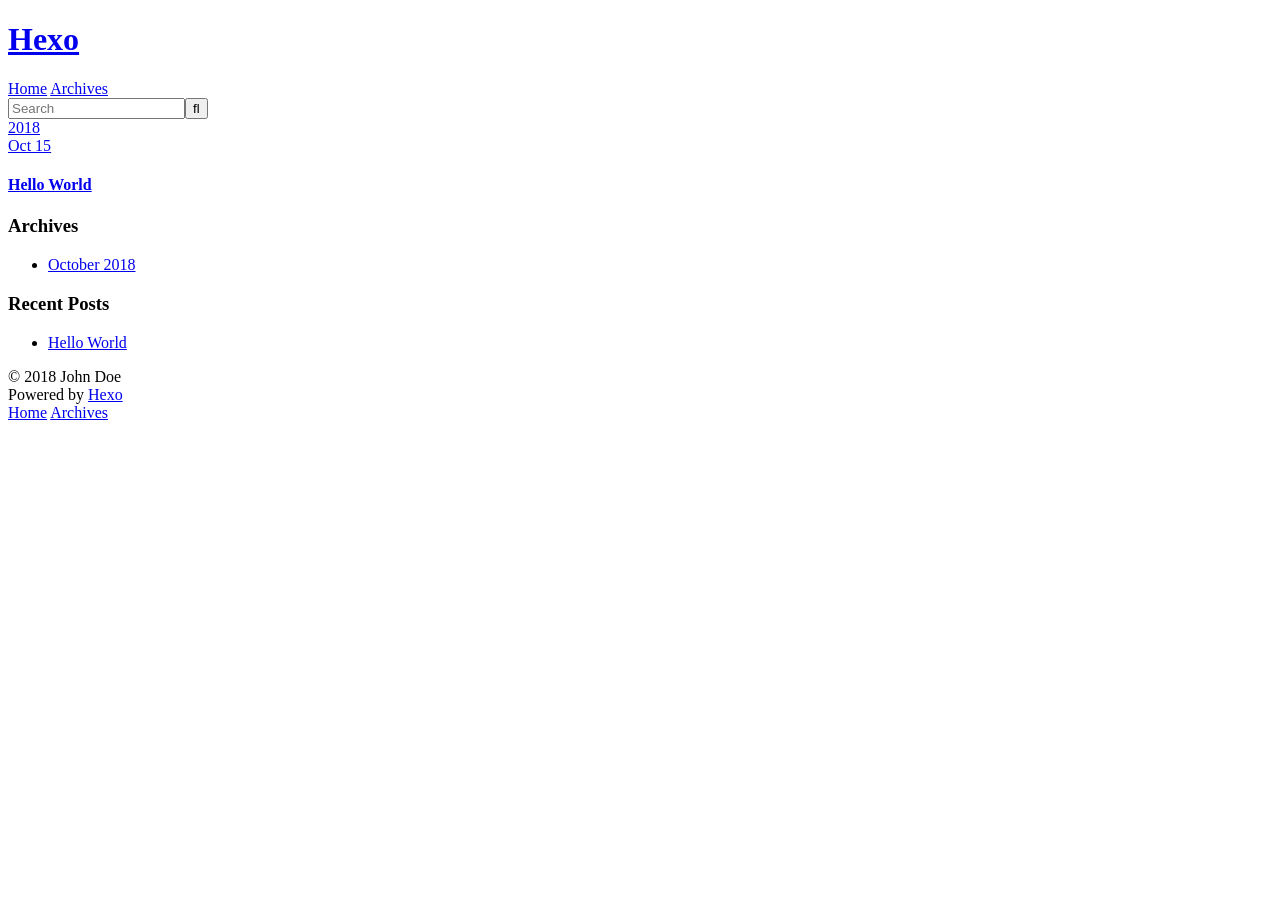
==== archives/index.html @ 9be4f940 "Blog test." ====
<!DOCTYPE html>
<html>
<head>
  <meta charset="utf-8">
  

  
  <title>Archives | Hexo</title>
  <meta name="viewport" content="width=device-width, initial-scale=1, maximum-scale=1">
  <meta property="og:type" content="website">
<meta property="og:title" content="Hexo">
<meta property="og:url" content="http://yoursite.com/archives/index.html">
<meta property="og:site_name" content="Hexo">
<meta property="og:locale" content="default">
<meta name="twitter:card" content="summary">
<meta name="twitter:title" content="Hexo">
  
    <link rel="alternate" href="/atom.xml" title="Hexo" type="application/atom+xml">
  
  
    <link rel="icon" href="/favicon.png">
  
  
    <link href="//fonts.googleapis.com/css?family=Source+Code+Pro" rel="stylesheet" type="text/css">
  
  <link rel="stylesheet" href="/css/style.css">
</head>

<body>
  <div id="container">
    <div id="wrap">
      <header id="header">
  <div id="banner"></div>
  <div id="header-outer" class="outer">
    <div id="header-title" class="inner">
      <h1 id="logo-wrap">
        <a href="/" id="logo">Hexo</a>
      </h1>
      
    </div>
    <div id="header-inner" class="inner">
      <nav id="main-nav">
        <a id="main-nav-toggle" class="nav-icon"></a>
        
          <a class="main-nav-link" href="/">Home</a>
        
          <a class="main-nav-link" href="/archives">Archives</a>
        
      </nav>
      <nav id="sub-nav">
        
          <a id="nav-rss-link" class="nav-icon" href="/atom.xml" title="RSS Feed"></a>
        
        <a id="nav-search-btn" class="nav-icon" title="Search"></a>
      </nav>
      <div id="search-form-wrap">
        <form action="//google.com/search" method="get" accept-charset="UTF-8" class="search-form"><input type="search" name="q" class="search-form-input" placeholder="Search"><button type="submit" class="search-form-submit">&#xF002;</button><input type="hidden" name="sitesearch" value="http://yoursite.com"></form>
      </div>
    </div>
  </div>
</header>
      <div class="outer">
        <section id="main">
  
  
    
    
      
      
      <section class="archives-wrap">
        <div class="archive-year-wrap">
          <a href="/archives/2018" class="archive-year">2018</a>
        </div>
        <div class="archives">
    
    <article class="archive-article archive-type-post">
  <div class="archive-article-inner">
    <header class="archive-article-header">
      <a href="/2018/10/15/hello-world/" class="archive-article-date">
  <time datetime="2018-10-16T06:05:39.758Z" itemprop="datePublished">Oct 15</time>
</a>
      
  
    <h1 itemprop="name">
      <a class="archive-article-title" href="/2018/10/15/hello-world/">Hello World</a>
    </h1>
  

    </header>
  </div>
</article>
  
  
    </div></section>
  


</section>
        
          <aside id="sidebar">
  
    

  
    

  
    
  
    
  <div class="widget-wrap">
    <h3 class="widget-title">Archives</h3>
    <div class="widget">
      <ul class="archive-list"><li class="archive-list-item"><a class="archive-list-link" href="/archives/2018/10/">October 2018</a></li></ul>
    </div>
  </div>


  
    
  <div class="widget-wrap">
    <h3 class="widget-title">Recent Posts</h3>
    <div class="widget">
      <ul>
        
          <li>
            <a href="/2018/10/15/hello-world/">Hello World</a>
          </li>
        
      </ul>
    </div>
  </div>

  
</aside>
        
      </div>
      <footer id="footer">
  
  <div class="outer">
    <div id="footer-info" class="inner">
      &copy; 2018 John Doe<br>
      Powered by <a href="http://hexo.io/" target="_blank">Hexo</a>
    </div>
  </div>
</footer>
    </div>
    <nav id="mobile-nav">
  
    <a href="/" class="mobile-nav-link">Home</a>
  
    <a href="/archives" class="mobile-nav-link">Archives</a>
  
</nav>
    

<script src="//ajax.googleapis.com/ajax/libs/jquery/2.0.3/jquery.min.js"></script>


  <link rel="stylesheet" href="/fancybox/jquery.fancybox.css">
  <script src="/fancybox/jquery.fancybox.pack.js"></script>


<script src="/js/script.js"></script>



  </div>
</body>
</html>
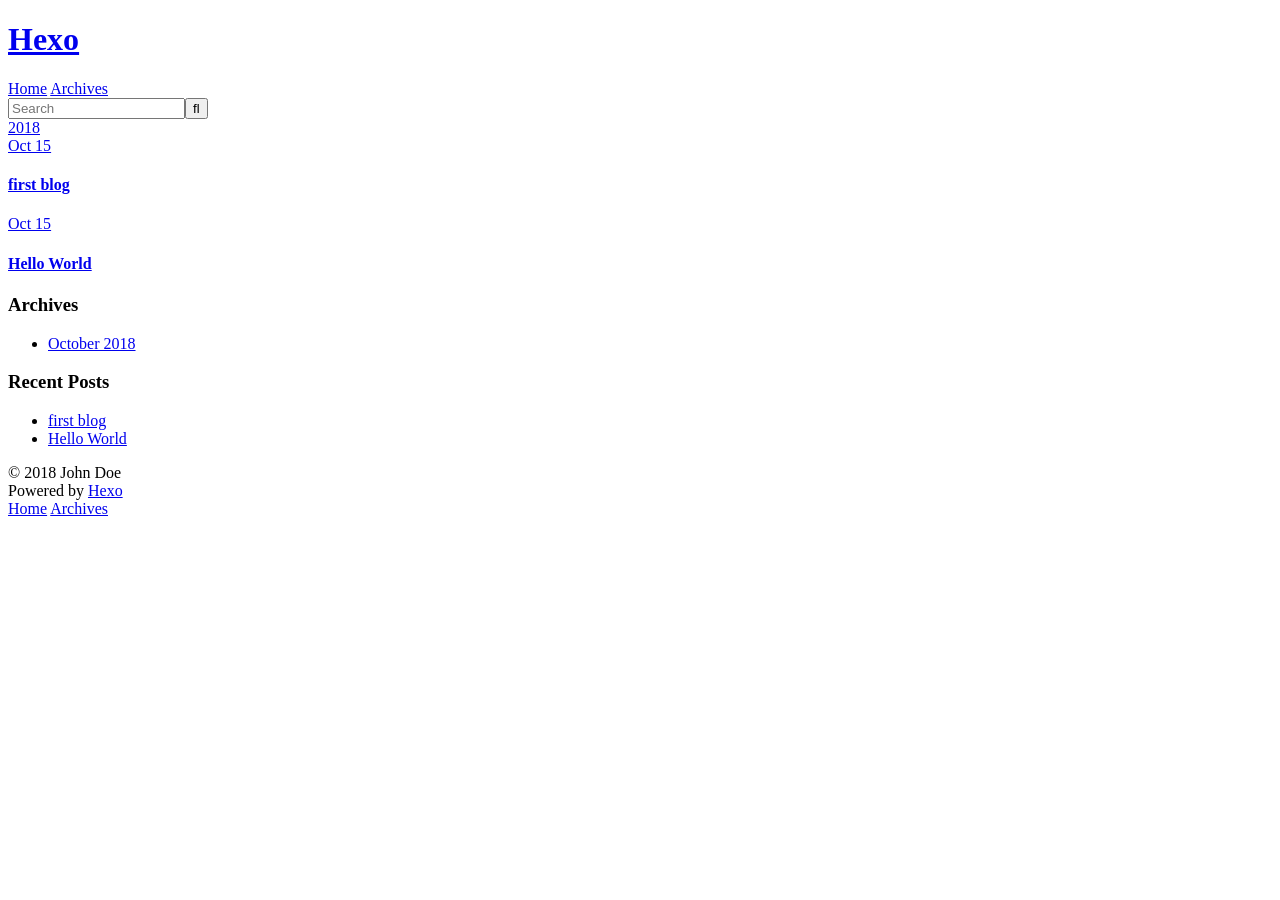
==== commit 9ec75ff3: "Blog add test." ====
--- a/archives/index.html
+++ b/archives/index.html
@@ -76,6 +76,25 @@
     <article class="archive-article archive-type-post">
   <div class="archive-article-inner">
     <header class="archive-article-header">
+      <a href="/2018/10/15/first-blog/" class="archive-article-date">
+  <time datetime="2018-10-16T06:17:37.000Z" itemprop="datePublished">Oct 15</time>
+</a>
+      
+  
+    <h1 itemprop="name">
+      <a class="archive-article-title" href="/2018/10/15/first-blog/">first blog</a>
+    </h1>
+  
+
+    </header>
+  </div>
+</article>
+  
+    
+    
+    <article class="archive-article archive-type-post">
+  <div class="archive-article-inner">
+    <header class="archive-article-header">
       <a href="/2018/10/15/hello-world/" class="archive-article-date">
   <time datetime="2018-10-16T06:05:39.758Z" itemprop="datePublished">Oct 15</time>
 </a>
@@ -124,6 +143,10 @@
       <ul>
         
           <li>
+            <a href="/2018/10/15/first-blog/">first blog</a>
+          </li>
+        
+          <li>
             <a href="/2018/10/15/hello-world/">Hello World</a>
           </li>
         
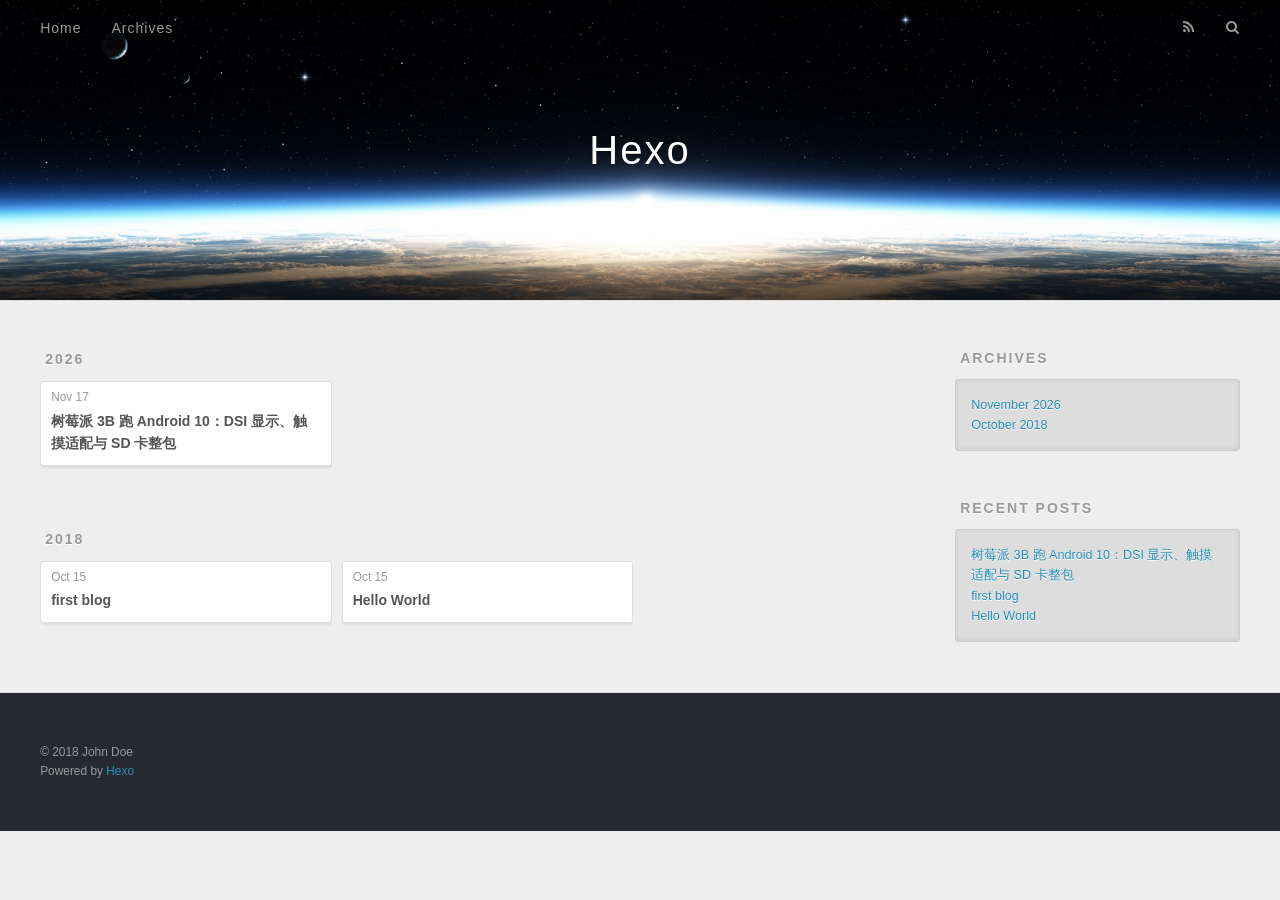
==== commit 46d2487a: "docs: publish Raspberry Pi 3B Android 10 bring-up notes Document kernel output, DSI and touch change" ====
--- a/archives/index.html
+++ b/archives/index.html
@@ -61,6 +61,13 @@
 </header>
       <div class="outer">
         <section id="main">
+      <section class="archives-wrap">
+        <div class="archive-year-wrap"><a href="/archives/2026/" class="archive-year">2026</a></div>
+        <div class="archives"><article class="archive-article archive-type-post"><div class="archive-article-inner"><header class="archive-article-header">
+          <a href="/2026/11/17/rpi3-android10-bringup/" class="archive-article-date"><time datetime="2026-11-17">Nov 17</time></a>
+          <h1><a class="archive-article-title" href="/2026/11/17/rpi3-android10-bringup/">树莓派 3B 跑 Android 10：DSI 显示、触摸适配与 SD 卡整包</a></h1>
+        </header></div></article></div>
+      </section>
   
   
     
@@ -130,7 +137,7 @@
   <div class="widget-wrap">
     <h3 class="widget-title">Archives</h3>
     <div class="widget">
-      <ul class="archive-list"><li class="archive-list-item"><a class="archive-list-link" href="/archives/2018/10/">October 2018</a></li></ul>
+      <ul class="archive-list"><li class="archive-list-item"><a class="archive-list-link" href="/archives/2026/11/">November 2026</a></li><li class="archive-list-item"><a class="archive-list-link" href="/archives/2018/10/">October 2018</a></li></ul>
     </div>
   </div>
 
@@ -140,7 +147,7 @@
   <div class="widget-wrap">
     <h3 class="widget-title">Recent Posts</h3>
     <div class="widget">
-      <ul>
+      <ul><li><a href="/2026/11/17/rpi3-android10-bringup/">树莓派 3B 跑 Android 10：DSI 显示、触摸适配与 SD 卡整包</a></li>
         
           <li>
             <a href="/2018/10/15/first-blog/">first blog</a>
@@ -190,4 +197,4 @@
 
   </div>
 </body>
-</html>+</html>
--- a/css/style.css
+++ b/css/style.css
@@ -0,0 +1,1542 @@
+body {
+  width: 100%;
+}
+body:before,
+body:after {
+  content: "";
+  display: table;
+}
+body:after {
+  clear: both;
+}
+html,
+body,
+div,
+span,
+applet,
+object,
+iframe,
+h1,
+h2,
+h3,
+h4,
+h5,
+h6,
+p,
+blockquote,
+pre,
+a,
+abbr,
+acronym,
+address,
+big,
+cite,
+code,
+del,
+dfn,
+em,
+img,
+ins,
+kbd,
+q,
+s,
+samp,
+small,
+strike,
+strong,
+sub,
+sup,
+tt,
+var,
+dl,
+dt,
+dd,
+ol,
+ul,
+li,
+fieldset,
+form,
+label,
+legend,
+table,
+caption,
+tbody,
+tfoot,
+thead,
+tr,
+th,
+td {
+  margin: 0;
+  padding: 0;
+  border: 0;
+  outline: 0;
+  font-weight: inherit;
+  font-style: inherit;
+  font-family: inherit;
+  font-size: 100%;
+  vertical-align: baseline;
+}
+body {
+  line-height: 1;
+  color: #000;
+  background: #fff;
+}
+ol,
+ul {
+  list-style: none;
+}
+table {
+  border-collapse: separate;
+  border-spacing: 0;
+  vertical-align: middle;
+}
+caption,
+th,
+td {
+  text-align: left;
+  font-weight: normal;
+  vertical-align: middle;
+}
+a img {
+  border: none;
+}
+input,
+button {
+  margin: 0;
+  padding: 0;
+}
+input::-moz-focus-inner,
+button::-moz-focus-inner {
+  border: 0;
+  padding: 0;
+}
+@font-face {
+  font-family: FontAwesome;
+  font-style: normal;
+  font-weight: normal;
+  src: url("fonts/fontawesome-webfont.eot?v=#4.0.3");
+  src: url("fonts/fontawesome-webfont.eot?#iefix&v=#4.0.3") format("embedded-opentype"), url("fonts/fontawesome-webfont.woff?v=#4.0.3") format("woff"), url("fonts/fontawesome-webfont.ttf?v=#4.0.3") format("truetype"), url("fonts/fontawesome-webfont.svg#fontawesomeregular?v=#4.0.3") format("svg");
+}
+html,
+body,
+#container {
+  height: 100%;
+}
+body {
+  background: #eee;
+  font: 14px -apple-system, BlinkMacSystemFont, "Segoe UI", "Roboto", "Oxygen", "Ubuntu", "Cantarell", "Fira Sans", "Droid Sans", "Helvetica Neue", sans-serif;
+  -webkit-text-size-adjust: 100%;
+}
+.outer {
+  max-width: 1220px;
+  margin: 0 auto;
+  padding: 0 20px;
+}
+.outer:before,
+.outer:after {
+  content: "";
+  display: table;
+}
+.outer:after {
+  clear: both;
+}
+.inner {
+  display: inline;
+  float: left;
+  width: 98.33333333333333%;
+  margin: 0 0.833333333333333%;
+}
+.left,
+.alignleft {
+  float: left;
+}
+.right,
+.alignright {
+  float: right;
+}
+.clear {
+  clear: both;
+}
+#container {
+  position: relative;
+}
+.mobile-nav-on {
+  overflow: hidden;
+}
+#wrap {
+  height: 100%;
+  width: 100%;
+  position: absolute;
+  top: 0;
+  left: 0;
+  -webkit-transition: 0.2s ease-out;
+  -moz-transition: 0.2s ease-out;
+  -ms-transition: 0.2s ease-out;
+  transition: 0.2s ease-out;
+  z-index: 1;
+  background: #eee;
+}
+.mobile-nav-on #wrap {
+  left: 280px;
+}
+@media screen and (min-width: 768px) {
+  #main {
+    display: inline;
+    float: left;
+    width: 73.33333333333333%;
+    margin: 0 0.833333333333333%;
+  }
+}
+.article-date,
+.article-category-link,
+.archive-year,
+.widget-title {
+  text-decoration: none;
+  text-transform: uppercase;
+  letter-spacing: 2px;
+  color: #999;
+  margin-bottom: 1em;
+  margin-left: 5px;
+  line-height: 1em;
+  text-shadow: 0 1px #fff;
+  font-weight: bold;
+}
+.article-inner,
+.archive-article-inner {
+  background: #fff;
+  -webkit-box-shadow: 1px 2px 3px #ddd;
+  box-shadow: 1px 2px 3px #ddd;
+  border: 1px solid #ddd;
+  border-radius: 3px;
+}
+.article-entry h1,
+.widget h1 {
+  font-size: 2em;
+}
+.article-entry h2,
+.widget h2 {
+  font-size: 1.5em;
+}
+.article-entry h3,
+.widget h3 {
+  font-size: 1.3em;
+}
+.article-entry h4,
+.widget h4 {
+  font-size: 1.2em;
+}
+.article-entry h5,
+.widget h5 {
+  font-size: 1em;
+}
+.article-entry h6,
+.widget h6 {
+  font-size: 1em;
+  color: #999;
+}
+.article-entry hr,
+.widget hr {
+  border: 1px dashed #ddd;
+}
+.article-entry strong,
+.widget strong {
+  font-weight: bold;
+}
+.article-entry em,
+.widget em,
+.article-entry cite,
+.widget cite {
+  font-style: italic;
+}
+.article-entry sup,
+.widget sup,
+.article-entry sub,
+.widget sub {
+  font-size: 0.75em;
+  line-height: 0;
+  position: relative;
+  vertical-align: baseline;
+}
+.article-entry sup,
+.widget sup {
+  top: -0.5em;
+}
+.article-entry sub,
+.widget sub {
+  bottom: -0.2em;
+}
+.article-entry small,
+.widget small {
+  font-size: 0.85em;
+}
+.article-entry acronym,
+.widget acronym,
+.article-entry abbr,
+.widget abbr {
+  border-bottom: 1px dotted;
+}
+.article-entry ul,
+.widget ul,
+.article-entry ol,
+.widget ol,
+.article-entry dl,
+.widget dl {
+  margin: 0 20px;
+  line-height: 1.6em;
+}
+.article-entry ul ul,
+.widget ul ul,
+.article-entry ol ul,
+.widget ol ul,
+.article-entry ul ol,
+.widget ul ol,
+.article-entry ol ol,
+.widget ol ol {
+  margin-top: 0;
+  margin-bottom: 0;
+}
+.article-entry ul,
+.widget ul {
+  list-style: disc;
+}
+.article-entry ol,
+.widget ol {
+  list-style: decimal;
+}
+.article-entry dt,
+.widget dt {
+  font-weight: bold;
+}
+#header {
+  height: 300px;
+  position: relative;
+  border-bottom: 1px solid #ddd;
+}
+#header:before,
+#header:after {
+  content: "";
+  position: absolute;
+  left: 0;
+  right: 0;
+  height: 40px;
+}
+#header:before {
+  top: 0;
+  background: -webkit-linear-gradient(rgba(0,0,0,0.2), transparent);
+  background: -moz-linear-gradient(rgba(0,0,0,0.2), transparent);
+  background: -ms-linear-gradient(rgba(0,0,0,0.2), transparent);
+  background: linear-gradient(rgba(0,0,0,0.2), transparent);
+}
+#header:after {
+  bottom: 0;
+  background: -webkit-linear-gradient(transparent, rgba(0,0,0,0.2));
+  background: -moz-linear-gradient(transparent, rgba(0,0,0,0.2));
+  background: -ms-linear-gradient(transparent, rgba(0,0,0,0.2));
+  background: linear-gradient(transparent, rgba(0,0,0,0.2));
+}
+#header-outer {
+  height: 100%;
+  position: relative;
+}
+#header-inner {
+  position: relative;
+  overflow: hidden;
+}
+#banner {
+  position: absolute;
+  top: 0;
+  left: 0;
+  width: 100%;
+  height: 100%;
+  background: url("images/banner.jpg") center #000;
+  -webkit-background-size: cover;
+  -moz-background-size: cover;
+  background-size: cover;
+  z-index: -1;
+}
+#header-title {
+  text-align: center;
+  height: 40px;
+  position: absolute;
+  top: 50%;
+  left: 0;
+  margin-top: -20px;
+}
+#logo,
+#subtitle {
+  text-decoration: none;
+  color: #fff;
+  font-weight: 300;
+  text-shadow: 0 1px 4px rgba(0,0,0,0.3);
+}
+#logo {
+  font-size: 40px;
+  line-height: 40px;
+  letter-spacing: 2px;
+}
+#subtitle {
+  font-size: 16px;
+  line-height: 16px;
+  letter-spacing: 1px;
+}
+#subtitle-wrap {
+  margin-top: 16px;
+}
+#main-nav {
+  float: left;
+  margin-left: -15px;
+}
+.nav-icon,
+.main-nav-link {
+  float: left;
+  color: #fff;
+  opacity: 0.6;
+  text-decoration: none;
+  text-shadow: 0 1px rgba(0,0,0,0.2);
+  -webkit-transition: opacity 0.2s;
+  -moz-transition: opacity 0.2s;
+  -ms-transition: opacity 0.2s;
+  transition: opacity 0.2s;
+  display: block;
+  padding: 20px 15px;
+}
+.nav-icon:hover,
+.main-nav-link:hover {
+  opacity: 1;
+}
+.nav-icon {
+  font-family: FontAwesome;
+  text-align: center;
+  font-size: 14px;
+  width: 14px;
+  height: 14px;
+  padding: 20px 15px;
+  position: relative;
+  cursor: pointer;
+}
+.main-nav-link {
+  font-weight: 300;
+  letter-spacing: 1px;
+}
+@media screen and (max-width: 479px) {
+  .main-nav-link {
+    display: none;
+  }
+}
+#main-nav-toggle {
+  display: none;
+}
+#main-nav-toggle:before {
+  content: "\f0c9";
+}
+@media screen and (max-width: 479px) {
+  #main-nav-toggle {
+    display: block;
+  }
+}
+#sub-nav {
+  float: right;
+  margin-right: -15px;
+}
+#nav-rss-link:before {
+  content: "\f09e";
+}
+#nav-search-btn:before {
+  content: "\f002";
+}
+#search-form-wrap {
+  position: absolute;
+  top: 15px;
+  width: 150px;
+  height: 30px;
+  right: -150px;
+  opacity: 0;
+  -webkit-transition: 0.2s ease-out;
+  -moz-transition: 0.2s ease-out;
+  -ms-transition: 0.2s ease-out;
+  transition: 0.2s ease-out;
+}
+#search-form-wrap.on {
+  opacity: 1;
+  right: 0;
+}
+@media screen and (max-width: 479px) {
+  #search-form-wrap {
+    width: 100%;
+    right: -100%;
+  }
+}
+.search-form {
+  position: absolute;
+  top: 0;
+  left: 0;
+  right: 0;
+  background: #fff;
+  padding: 5px 15px;
+  border-radius: 15px;
+  -webkit-box-shadow: 0 0 10px rgba(0,0,0,0.3);
+  box-shadow: 0 0 10px rgba(0,0,0,0.3);
+}
+.search-form-input {
+  border: none;
+  background: none;
+  color: #555;
+  width: 100%;
+  font: 13px -apple-system, BlinkMacSystemFont, "Segoe UI", "Roboto", "Oxygen", "Ubuntu", "Cantarell", "Fira Sans", "Droid Sans", "Helvetica Neue", sans-serif;
+  outline: none;
+}
+.search-form-input::-webkit-search-results-decoration,
+.search-form-input::-webkit-search-cancel-button {
+  -webkit-appearance: none;
+}
+.search-form-submit {
+  position: absolute;
+  top: 50%;
+  right: 10px;
+  margin-top: -7px;
+  font: 13px FontAwesome;
+  border: none;
+  background: none;
+  color: #bbb;
+  cursor: pointer;
+}
+.search-form-submit:hover,
+.search-form-submit:focus {
+  color: #777;
+}
+.article {
+  margin: 50px 0;
+}
+.article-inner {
+  overflow: hidden;
+}
+.article-meta:before,
+.article-meta:after {
+  content: "";
+  display: table;
+}
+.article-meta:after {
+  clear: both;
+}
+.article-date {
+  float: left;
+}
+.article-category {
+  float: left;
+  line-height: 1em;
+  color: #ccc;
+  text-shadow: 0 1px #fff;
+  margin-left: 8px;
+}
+.article-category:before {
+  content: "\2022";
+}
+.article-category-link {
+  margin: 0 12px 1em;
+}
+.article-header {
+  padding: 20px 20px 0;
+}
+.article-title {
+  text-decoration: none;
+  font-size: 2em;
+  font-weight: bold;
+  color: #555;
+  line-height: 1.1em;
+  -webkit-transition: color 0.2s;
+  -moz-transition: color 0.2s;
+  -ms-transition: color 0.2s;
+  transition: color 0.2s;
+}
+a.article-title:hover {
+  color: #258fb8;
+}
+.article-entry {
+  color: #555;
+  padding: 0 20px;
+}
+.article-entry:before,
+.article-entry:after {
+  content: "";
+  display: table;
+}
+.article-entry:after {
+  clear: both;
+}
+.article-entry p,
+.article-entry table {
+  line-height: 1.6em;
+  margin: 1.6em 0;
+}
+.article-entry h1,
+.article-entry h2,
+.article-entry h3,
+.article-entry h4,
+.article-entry h5,
+.article-entry h6 {
+  font-weight: bold;
+}
+.article-entry h1,
+.article-entry h2,
+.article-entry h3,
+.article-entry h4,
+.article-entry h5,
+.article-entry h6 {
+  line-height: 1.1em;
+  margin: 1.1em 0;
+}
+.article-entry a {
+  color: #258fb8;
+  text-decoration: none;
+}
+.article-entry a:hover {
+  text-decoration: underline;
+}
+.article-entry ul,
+.article-entry ol,
+.article-entry dl {
+  margin-top: 1.6em;
+  margin-bottom: 1.6em;
+}
+.article-entry img,
+.article-entry video {
+  max-width: 100%;
+  height: auto;
+  display: block;
+  margin: auto;
+}
+.article-entry iframe {
+  border: none;
+}
+.article-entry table {
+  width: 100%;
+  border-collapse: collapse;
+  border-spacing: 0;
+}
+.article-entry th {
+  font-weight: bold;
+  border-bottom: 3px solid #ddd;
+  padding-bottom: 0.5em;
+}
+.article-entry td {
+  border-bottom: 1px solid #ddd;
+  padding: 10px 0;
+}
+.article-entry blockquote {
+  font-family: Georgia, "Times New Roman", serif;
+  font-size: 1.4em;
+  margin: 1.6em 20px;
+  text-align: center;
+}
+.article-entry blockquote footer {
+  font-size: 14px;
+  margin: 1.6em 0;
+  font-family: -apple-system, BlinkMacSystemFont, "Segoe UI", "Roboto", "Oxygen", "Ubuntu", "Cantarell", "Fira Sans", "Droid Sans", "Helvetica Neue", sans-serif;
+}
+.article-entry blockquote footer cite:before {
+  content: "—";
+  padding: 0 0.5em;
+}
+.article-entry .pullquote {
+  text-align: left;
+  width: 45%;
+  margin: 0;
+}
+.article-entry .pullquote.left {
+  margin-left: 0.5em;
+  margin-right: 1em;
+}
+.article-entry .pullquote.right {
+  margin-right: 0.5em;
+  margin-left: 1em;
+}
+.article-entry .caption {
+  color: #999;
+  display: block;
+  font-size: 0.9em;
+  margin-top: 0.5em;
+  position: relative;
+  text-align: center;
+}
+.article-entry .video-container {
+  position: relative;
+  padding-top: 56.25%;
+  height: 0;
+  overflow: hidden;
+}
+.article-entry .video-container iframe,
+.article-entry .video-container object,
+.article-entry .video-container embed {
+  position: absolute;
+  top: 0;
+  left: 0;
+  width: 100%;
+  height: 100%;
+  margin-top: 0;
+}
+.article-more-link a {
+  display: inline-block;
+  line-height: 1em;
+  padding: 6px 15px;
+  border-radius: 15px;
+  background: #eee;
+  color: #999;
+  text-shadow: 0 1px #fff;
+  text-decoration: none;
+}
+.article-more-link a:hover {
+  background: #258fb8;
+  color: #fff;
+  text-decoration: none;
+  text-shadow: 0 1px #1e7293;
+}
+.article-footer {
+  font-size: 0.85em;
+  line-height: 1.6em;
+  border-top: 1px solid #ddd;
+  padding-top: 1.6em;
+  margin: 0 20px 20px;
+}
+.article-footer:before,
+.article-footer:after {
+  content: "";
+  display: table;
+}
+.article-footer:after {
+  clear: both;
+}
+.article-footer a {
+  color: #999;
+  text-decoration: none;
+}
+.article-footer a:hover {
+  color: #555;
+}
+.article-tag-list-item {
+  float: left;
+  margin-right: 10px;
+}
+.article-tag-list-link:before {
+  content: "#";
+}
+.article-comment-link {
+  float: right;
+}
+.article-comment-link:before {
+  content: "\f075";
+  font-family: FontAwesome;
+  padding-right: 8px;
+}
+.article-share-link {
+  cursor: pointer;
+  float: right;
+  margin-left: 20px;
+}
+.article-share-link:before {
+  content: "\f064";
+  font-family: FontAwesome;
+  padding-right: 6px;
+}
+#article-nav {
+  position: relative;
+}
+#article-nav:before,
+#article-nav:after {
+  content: "";
+  display: table;
+}
+#article-nav:after {
+  clear: both;
+}
+@media screen and (min-width: 768px) {
+  #article-nav {
+    margin: 50px 0;
+  }
+  #article-nav:before {
+    width: 8px;
+    height: 8px;
+    position: absolute;
+    top: 50%;
+    left: 50%;
+    margin-top: -4px;
+    margin-left: -4px;
+    content: "";
+    border-radius: 50%;
+    background: #ddd;
+    -webkit-box-shadow: 0 1px 2px #fff;
+    box-shadow: 0 1px 2px #fff;
+  }
+}
+.article-nav-link-wrap {
+  text-decoration: none;
+  text-shadow: 0 1px #fff;
+  color: #999;
+  -webkit-box-sizing: border-box;
+  -moz-box-sizing: border-box;
+  box-sizing: border-box;
+  margin-top: 50px;
+  text-align: center;
+  display: block;
+}
+.article-nav-link-wrap:hover {
+  color: #555;
+}
+@media screen and (min-width: 768px) {
+  .article-nav-link-wrap {
+    width: 50%;
+    margin-top: 0;
+  }
+}
+@media screen and (min-width: 768px) {
+  #article-nav-newer {
+    float: left;
+    text-align: right;
+    padding-right: 20px;
+  }
+}
+@media screen and (min-width: 768px) {
+  #article-nav-older {
+    float: right;
+    text-align: left;
+    padding-left: 20px;
+  }
+}
+.article-nav-caption {
+  text-transform: uppercase;
+  letter-spacing: 2px;
+  color: #ddd;
+  line-height: 1em;
+  font-weight: bold;
+}
+#article-nav-newer .article-nav-caption {
+  margin-right: -2px;
+}
+.article-nav-title {
+  font-size: 0.85em;
+  line-height: 1.6em;
+  margin-top: 0.5em;
+}
+.article-share-box {
+  position: absolute;
+  display: none;
+  background: #fff;
+  -webkit-box-shadow: 1px 2px 10px rgba(0,0,0,0.2);
+  box-shadow: 1px 2px 10px rgba(0,0,0,0.2);
+  border-radius: 3px;
+  margin-left: -145px;
+  overflow: hidden;
+  z-index: 1;
+}
+.article-share-box.on {
+  display: block;
+}
+.article-share-input {
+  width: 100%;
+  background: none;
+  -webkit-box-sizing: border-box;
+  -moz-box-sizing: border-box;
+  box-sizing: border-box;
+  font: 14px -apple-system, BlinkMacSystemFont, "Segoe UI", "Roboto", "Oxygen", "Ubuntu", "Cantarell", "Fira Sans", "Droid Sans", "Helvetica Neue", sans-serif;
+  padding: 0 15px;
+  color: #555;
+  outline: none;
+  border: 1px solid #ddd;
+  border-radius: 3px 3px 0 0;
+  height: 36px;
+  line-height: 36px;
+}
+.article-share-links {
+  background: #eee;
+}
+.article-share-links:before,
+.article-share-links:after {
+  content: "";
+  display: table;
+}
+.article-share-links:after {
+  clear: both;
+}
+.article-share-twitter,
+.article-share-facebook,
+.article-share-pinterest,
+.article-share-google {
+  width: 50px;
+  height: 36px;
+  display: block;
+  float: left;
+  position: relative;
+  color: #999;
+  text-shadow: 0 1px #fff;
+}
+.article-share-twitter:before,
+.article-share-facebook:before,
+.article-share-pinterest:before,
+.article-share-google:before {
+  font-size: 20px;
+  font-family: FontAwesome;
+  width: 20px;
+  height: 20px;
+  position: absolute;
+  top: 50%;
+  left: 50%;
+  margin-top: -10px;
+  margin-left: -10px;
+  text-align: center;
+}
+.article-share-twitter:hover,
+.article-share-facebook:hover,
+.article-share-pinterest:hover,
+.article-share-google:hover {
+  color: #fff;
+}
+.article-share-twitter:before {
+  content: "\f099";
+}
+.article-share-twitter:hover {
+  background: #00aced;
+  text-shadow: 0 1px #008abe;
+}
+.article-share-facebook:before {
+  content: "\f09a";
+}
+.article-share-facebook:hover {
+  background: #3b5998;
+  text-shadow: 0 1px #2f477a;
+}
+.article-share-pinterest:before {
+  content: "\f0d2";
+}
+.article-share-pinterest:hover {
+  background: #cb2027;
+  text-shadow: 0 1px #a21a1f;
+}
+.article-share-google:before {
+  content: "\f0d5";
+}
+.article-share-google:hover {
+  background: #dd4b39;
+  text-shadow: 0 1px #be3221;
+}
+.article-gallery {
+  background: #000;
+  position: relative;
+}
+.article-gallery-photos {
+  position: relative;
+  overflow: hidden;
+}
+.article-gallery-img {
+  display: none;
+  max-width: 100%;
+}
+.article-gallery-img:first-child {
+  display: block;
+}
+.article-gallery-img.loaded {
+  position: absolute;
+  display: block;
+}
+.article-gallery-img img {
+  display: block;
+  max-width: 100%;
+  margin: 0 auto;
+}
+#comments {
+  background: #fff;
+  -webkit-box-shadow: 1px 2px 3px #ddd;
+  box-shadow: 1px 2px 3px #ddd;
+  padding: 20px;
+  border: 1px solid #ddd;
+  border-radius: 3px;
+  margin: 50px 0;
+}
+#comments a {
+  color: #258fb8;
+}
+.archives-wrap {
+  margin: 50px 0;
+}
+.archives:before,
+.archives:after {
+  content: "";
+  display: table;
+}
+.archives:after {
+  clear: both;
+}
+.archive-year-wrap {
+  margin-bottom: 1em;
+}
+.archives {
+  -webkit-column-gap: 10px;
+  -moz-column-gap: 10px;
+  column-gap: 10px;
+}
+@media screen and (min-width: 480px) and (max-width: 767px) {
+  .archives {
+    -webkit-column-count: 2;
+    -moz-column-count: 2;
+    column-count: 2;
+  }
+}
+@media screen and (min-width: 768px) {
+  .archives {
+    -webkit-column-count: 3;
+    -moz-column-count: 3;
+    column-count: 3;
+  }
+}
+.archive-article {
+  -webkit-column-break-inside: avoid;
+  page-break-inside: avoid;
+  overflow: hidden;
+  break-inside: avoid-column;
+}
+.archive-article-inner {
+  padding: 10px;
+  margin-bottom: 15px;
+}
+.archive-article-title {
+  text-decoration: none;
+  font-weight: bold;
+  color: #555;
+  -webkit-transition: color 0.2s;
+  -moz-transition: color 0.2s;
+  -ms-transition: color 0.2s;
+  transition: color 0.2s;
+  line-height: 1.6em;
+}
+.archive-article-title:hover {
+  color: #258fb8;
+}
+.archive-article-footer {
+  margin-top: 1em;
+}
+.archive-article-date {
+  color: #999;
+  text-decoration: none;
+  font-size: 0.85em;
+  line-height: 1em;
+  margin-bottom: 0.5em;
+  display: block;
+}
+#page-nav {
+  margin: 50px auto;
+  background: #fff;
+  -webkit-box-shadow: 1px 2px 3px #ddd;
+  box-shadow: 1px 2px 3px #ddd;
+  border: 1px solid #ddd;
+  border-radius: 3px;
+  text-align: center;
+  color: #999;
+  overflow: hidden;
+}
+#page-nav:before,
+#page-nav:after {
+  content: "";
+  display: table;
+}
+#page-nav:after {
+  clear: both;
+}
+#page-nav a,
+#page-nav span {
+  padding: 10px 20px;
+  line-height: 1;
+  height: 2ex;
+}
+#page-nav a {
+  color: #999;
+  text-decoration: none;
+}
+#page-nav a:hover {
+  background: #999;
+  color: #fff;
+}
+#page-nav .prev {
+  float: left;
+}
+#page-nav .next {
+  float: right;
+}
+#page-nav .page-number {
+  display: inline-block;
+}
+@media screen and (max-width: 479px) {
+  #page-nav .page-number {
+    display: none;
+  }
+}
+#page-nav .current {
+  color: #555;
+  font-weight: bold;
+}
+#page-nav .space {
+  color: #ddd;
+}
+#footer {
+  background: #262a30;
+  padding: 50px 0;
+  border-top: 1px solid #ddd;
+  color: #999;
+}
+#footer a {
+  color: #258fb8;
+  text-decoration: none;
+}
+#footer a:hover {
+  text-decoration: underline;
+}
+#footer-info {
+  line-height: 1.6em;
+  font-size: 0.85em;
+}
+.article-entry pre,
+.article-entry .highlight {
+  background: #2d2d2d;
+  margin: 0 -20px;
+  padding: 15px 20px;
+  border-style: solid;
+  border-color: #ddd;
+  border-width: 1px 0;
+  overflow: auto;
+  color: #ccc;
+  line-height: 22.400000000000002px;
+}
+.article-entry .highlight .gutter pre,
+.article-entry .gist .gist-file .gist-data .line-numbers {
+  color: #666;
+  font-size: 0.85em;
+}
+.article-entry pre,
+.article-entry code {
+  font-family: "Source Code Pro", Consolas, Monaco, Menlo, Consolas, monospace;
+}
+.article-entry code {
+  background: #eee;
+  text-shadow: 0 1px #fff;
+  padding: 0 0.3em;
+}
+.article-entry pre code {
+  background: none;
+  text-shadow: none;
+  padding: 0;
+}
+.article-entry .highlight pre {
+  border: none;
+  margin: 0;
+  padding: 0;
+}
+.article-entry .highlight table {
+  margin: 0;
+  width: auto;
+}
+.article-entry .highlight td {
+  border: none;
+  padding: 0;
+}
+.article-entry .highlight figcaption {
+  font-size: 0.85em;
+  color: #999;
+  line-height: 1em;
+  margin-bottom: 1em;
+}
+.article-entry .highlight figcaption:before,
+.article-entry .highlight figcaption:after {
+  content: "";
+  display: table;
+}
+.article-entry .highlight figcaption:after {
+  clear: both;
+}
+.article-entry .highlight figcaption a {
+  float: right;
+}
+.article-entry .highlight .gutter pre {
+  text-align: right;
+  padding-right: 20px;
+}
+.article-entry .highlight .line {
+  height: 22.400000000000002px;
+}
+.article-entry .highlight .line.marked {
+  background: #515151;
+}
+.article-entry .gist {
+  margin: 0 -20px;
+  border-style: solid;
+  border-color: #ddd;
+  border-width: 1px 0;
+  background: #2d2d2d;
+  padding: 15px 20px 15px 0;
+}
+.article-entry .gist .gist-file {
+  border: none;
+  font-family: "Source Code Pro", Consolas, Monaco, Menlo, Consolas, monospace;
+  margin: 0;
+}
+.article-entry .gist .gist-file .gist-data {
+  background: none;
+  border: none;
+}
+.article-entry .gist .gist-file .gist-data .line-numbers {
+  background: none;
+  border: none;
+  padding: 0 20px 0 0;
+}
+.article-entry .gist .gist-file .gist-data .line-data {
+  padding: 0 !important;
+}
+.article-entry .gist .gist-file .highlight {
+  margin: 0;
+  padding: 0;
+  border: none;
+}
+.article-entry .gist .gist-file .gist-meta {
+  background: #2d2d2d;
+  color: #999;
+  font: 0.85em -apple-system, BlinkMacSystemFont, "Segoe UI", "Roboto", "Oxygen", "Ubuntu", "Cantarell", "Fira Sans", "Droid Sans", "Helvetica Neue", sans-serif;
+  text-shadow: 0 0;
+  padding: 0;
+  margin-top: 1em;
+  margin-left: 20px;
+}
+.article-entry .gist .gist-file .gist-meta a {
+  color: #258fb8;
+  font-weight: normal;
+}
+.article-entry .gist .gist-file .gist-meta a:hover {
+  text-decoration: underline;
+}
+pre .comment,
+pre .title {
+  color: #999;
+}
+pre .variable,
+pre .attribute,
+pre .tag,
+pre .regexp,
+pre .ruby .constant,
+pre .xml .tag .title,
+pre .xml .pi,
+pre .xml .doctype,
+pre .html .doctype,
+pre .css .id,
+pre .css .class,
+pre .css .pseudo {
+  color: #f2777a;
+}
+pre .number,
+pre .preprocessor,
+pre .built_in,
+pre .literal,
+pre .params,
+pre .constant {
+  color: #f99157;
+}
+pre .class,
+pre .ruby .class .title,
+pre .css .rules .attribute {
+  color: #9c9;
+}
+pre .string,
+pre .value,
+pre .inheritance,
+pre .header,
+pre .ruby .symbol,
+pre .xml .cdata {
+  color: #9c9;
+}
+pre .css .hexcolor {
+  color: #6cc;
+}
+pre .function,
+pre .python .decorator,
+pre .python .title,
+pre .ruby .function .title,
+pre .ruby .title .keyword,
+pre .perl .sub,
+pre .javascript .title,
+pre .coffeescript .title {
+  color: #69c;
+}
+pre .keyword,
+pre .javascript .function {
+  color: #c9c;
+}
+@media screen and (max-width: 479px) {
+  #mobile-nav {
+    position: absolute;
+    top: 0;
+    left: 0;
+    width: 280px;
+    height: 100%;
+    background: #191919;
+    border-right: 1px solid #fff;
+  }
+}
+@media screen and (max-width: 479px) {
+  .mobile-nav-link {
+    display: block;
+    color: #999;
+    text-decoration: none;
+    padding: 15px 20px;
+    font-weight: bold;
+  }
+  .mobile-nav-link:hover {
+    color: #fff;
+  }
+}
+@media screen and (min-width: 768px) {
+  #sidebar {
+    display: inline;
+    float: left;
+    width: 23.333333333333332%;
+    margin: 0 0.833333333333333%;
+  }
+}
+.widget-wrap {
+  margin: 50px 0;
+}
+.widget {
+  color: #777;
+  text-shadow: 0 1px #fff;
+  background: #ddd;
+  -webkit-box-shadow: 0 -1px 4px #ccc inset;
+  box-shadow: 0 -1px 4px #ccc inset;
+  border: 1px solid #ccc;
+  padding: 15px;
+  border-radius: 3px;
+}
+.widget a {
+  color: #258fb8;
+  text-decoration: none;
+}
+.widget a:hover {
+  text-decoration: underline;
+}
+.widget ul ul,
+.widget ol ul,
+.widget dl ul,
+.widget ul ol,
+.widget ol ol,
+.widget dl ol,
+.widget ul dl,
+.widget ol dl,
+.widget dl dl {
+  margin-left: 15px;
+  list-style: disc;
+}
+.widget {
+  line-height: 1.6em;
+  word-wrap: break-word;
+  font-size: 0.9em;
+}
+.widget ul,
+.widget ol {
+  list-style: none;
+  margin: 0;
+}
+.widget ul ul,
+.widget ol ul,
+.widget ul ol,
+.widget ol ol {
+  margin: 0 20px;
+}
+.widget ul ul,
+.widget ol ul {
+  list-style: disc;
+}
+.widget ul ol,
+.widget ol ol {
+  list-style: decimal;
+}
+.category-list-count,
+.tag-list-count,
+.archive-list-count {
+  padding-left: 5px;
+  color: #999;
+  font-size: 0.85em;
+}
+.category-list-count:before,
+.tag-list-count:before,
+.archive-list-count:before {
+  content: "(";
+}
+.category-list-count:after,
+.tag-list-count:after,
+.archive-list-count:after {
+  content: ")";
+}
+.tagcloud a {
+  margin-right: 5px;
+  display: inline-block;
+}
+
+/* Modern technical blog homepage */
+:root {
+  --home-bg: #f7f7f2;
+  --home-surface: #fff;
+  --home-surface-soft: #efefe9;
+  --home-ink: #171817;
+  --home-muted: #686b65;
+  --home-line: #dcded6;
+  --home-accent: #6956e8;
+  --home-accent-2: #ff795d;
+  --home-mint: #b8eadb;
+  --home-shadow: 0 20px 60px rgba(31, 31, 25, .08);
+}
+
+:root[data-theme="dark"] {
+  --home-bg: #151613;
+  --home-surface: #20211e;
+  --home-surface-soft: #292a26;
+  --home-ink: #f2f2e9;
+  --home-muted: #a9aba3;
+  --home-line: #3b3d37;
+  --home-shadow: 0 20px 60px rgba(0, 0, 0, .25);
+}
+
+html { scroll-behavior: smooth; }
+.tech-home {
+  min-height: 100%;
+  margin: 0;
+  color: var(--home-ink);
+  background: var(--home-bg);
+  font: 16px/1.7 Inter, ui-sans-serif, -apple-system, BlinkMacSystemFont, "Segoe UI", "PingFang SC", "Microsoft YaHei", sans-serif;
+  transition: color .25s ease, background .25s ease;
+}
+.tech-home *, .tech-home *::before, .tech-home *::after { box-sizing: border-box; }
+.tech-home a { color: inherit; text-decoration: none; }
+.tech-home button { color: inherit; font: inherit; }
+.tech-home .sr-only { position: absolute; width: 1px; height: 1px; padding: 0; overflow: hidden; clip: rect(0, 0, 0, 0); white-space: nowrap; border: 0; }
+.skip-link { position: fixed; top: -60px; left: 24px; z-index: 1000; padding: 10px 16px; color: #fff !important; background: var(--home-accent); border-radius: 0 0 8px 8px; transition: top .2s; }
+.skip-link:focus { top: 0; }
+.site-header { position: sticky; top: 0; z-index: 100; border-bottom: 1px solid color-mix(in srgb, var(--home-line) 70%, transparent); background: color-mix(in srgb, var(--home-bg) 88%, transparent); backdrop-filter: blur(18px); }
+.nav-shell { width: min(1180px, calc(100% - 48px)); height: 76px; margin: auto; display: flex; align-items: center; gap: 42px; }
+.brand { display: inline-flex; align-items: center; gap: 11px; font-size: 18px; font-weight: 800; letter-spacing: -.02em; white-space: nowrap; }
+.brand-mark { display: grid; place-items: center; width: 36px; height: 36px; color: #fff; background: var(--home-ink); border-radius: 10px; font: 700 13px/1 ui-monospace, monospace; transform: rotate(-3deg); }
+.site-nav { display: flex; align-items: center; gap: 34px; margin-left: auto; }
+.site-nav a { position: relative; color: var(--home-muted); font-size: 14px; font-weight: 600; }
+.site-nav a:hover, .site-nav .active { color: var(--home-ink); }
+.site-nav .active::after { content: ""; position: absolute; left: 50%; bottom: -12px; width: 5px; height: 5px; background: var(--home-accent); border-radius: 50%; transform: translateX(-50%); }
+.language-switcher { display: flex; align-items: center; padding: 3px; border: 1px solid var(--home-line); border-radius: 9px; background: var(--home-surface); }
+.language-switcher button { min-width: 32px; height: 30px; padding: 0 7px; color: var(--home-muted); background: transparent; border: 0; border-radius: 6px; font: 700 11px/1 ui-sans-serif, sans-serif; cursor: pointer; transition: color .2s, background .2s, box-shadow .2s; }
+.language-switcher button:hover { color: var(--home-ink); }
+.language-switcher button[aria-pressed="true"] { color: #fff; background: var(--home-accent); box-shadow: 0 3px 10px rgba(105, 86, 232, .24); }
+.language-switcher button:focus-visible { outline: 2px solid var(--home-accent); outline-offset: 2px; }
+.theme-toggle { display: grid; place-items: center; width: 40px; height: 40px; padding: 0; border: 1px solid var(--home-line); border-radius: 50%; background: var(--home-surface); cursor: pointer; transition: transform .2s, border-color .2s; }
+.theme-toggle:hover { transform: rotate(12deg); border-color: var(--home-accent); }
+.theme-toggle svg { width: 18px; fill: none; stroke: currentColor; stroke-width: 1.8; stroke-linecap: round; }
+.moon-icon, [data-theme="dark"] .sun-icon { display: none; }
+[data-theme="dark"] .moon-icon { display: block; }
+.menu-toggle { display: none; background: none; border: 0; }
+
+.hero { width: min(1180px, calc(100% - 48px)); min-height: 650px; margin: 0 auto; padding: 94px 0 80px; display: grid; grid-template-columns: 1fr .93fr; align-items: center; gap: 90px; }
+.eyebrow, .section-kicker { margin: 0 0 18px; color: var(--home-accent); font: 800 12px/1.2 ui-monospace, SFMono-Regular, Consolas, monospace; letter-spacing: .14em; }
+.eyebrow { display: flex; align-items: center; gap: 10px; }
+.eyebrow-line { width: 28px; height: 2px; background: var(--home-accent); }
+.hero h1 { margin: 0; font-size: clamp(55px, 6.4vw, 86px); line-height: .98; letter-spacing: -.065em; }
+.hero h1 em { color: var(--home-accent); font-style: normal; }
+.hero-lead { max-width: 590px; margin: 30px 0 0; color: var(--home-muted); font-size: 18px; line-height: 1.85; }
+.hero-actions { display: flex; gap: 12px; margin-top: 34px; }
+.button { display: inline-flex; min-height: 50px; padding: 0 23px; align-items: center; justify-content: center; gap: 14px; border: 1px solid var(--home-line); border-radius: 9px; font-size: 14px; font-weight: 700; transition: transform .2s, box-shadow .2s, background .2s; }
+.button:hover { transform: translateY(-2px); }
+.button-primary { color: #fff !important; background: var(--home-accent); border-color: var(--home-accent); box-shadow: 0 12px 28px rgba(105, 86, 232, .25); }
+.button-primary:hover { box-shadow: 0 16px 35px rgba(105, 86, 232, .34); }
+.button-ghost { background: var(--home-surface); }
+.hero-stats { display: flex; gap: 0; margin-top: 54px; }
+.hero-stats div { display: grid; min-width: 116px; padding-right: 28px; }
+.hero-stats div + div { padding-left: 28px; border-left: 1px solid var(--home-line); }
+.hero-stats strong { font-size: 22px; line-height: 1; }
+.hero-stats span { margin-top: 8px; color: var(--home-muted); font-size: 12px; }
+.hero-visual { position: relative; min-width: 0; }
+.code-window { position: relative; z-index: 2; overflow: hidden; background: #1c1d21; border: 1px solid #35363c; border-radius: 16px; box-shadow: 0 35px 70px rgba(24, 23, 42, .22); transform: rotate(1.5deg); }
+.window-bar { height: 52px; display: flex; align-items: center; gap: 7px; padding: 0 18px; color: #898b93; background: #25262b; font: 11px/1 ui-monospace, monospace; }
+.window-bar i { width: 10px; height: 10px; border-radius: 50%; background: #ff695e; }
+.window-bar i:nth-child(2) { background: #f6c250; }
+.window-bar i:nth-child(3) { background: #62c86c; }
+.window-bar span { margin-left: auto; margin-right: auto; }
+.code-window pre { min-height: 344px; margin: 0; padding: 38px 34px; color: #e6e6e9; font: 14px/1.8 ui-monospace, SFMono-Regular, Consolas, monospace; white-space: pre-wrap; }
+.code-muted { color: #676a75; }.code-keyword { color: #c89afb; }.code-string { color: #9cdb8c; }.code-function { color: #7fb9ff; }
+.cursor { display: inline-block; width: 7px; height: 17px; margin-left: 3px; vertical-align: -3px; background: var(--home-accent-2); animation: blink 1s steps(1) infinite; }
+@keyframes blink { 50% { opacity: 0; } }
+.float-chip { position: absolute; z-index: 3; padding: 12px 16px; color: #fff; border-radius: 8px; box-shadow: var(--home-shadow); font: 700 11px/1 ui-monospace, monospace; }
+.chip-top { top: -25px; right: -25px; background: var(--home-accent-2); transform: rotate(5deg); }
+.chip-bottom { bottom: -22px; left: -30px; color: #1d3a33; background: var(--home-mint); transform: rotate(-3deg); }
+.hero-grid { position: absolute; z-index: 0; right: -42px; bottom: -52px; width: 190px; height: 190px; opacity: .5; background-image: radial-gradient(var(--home-muted) 1px, transparent 1px); background-size: 13px 13px; }
+
+.section-shell { width: min(1180px, calc(100% - 48px)); margin: 0 auto; }
+.articles-section { padding: 86px 0 110px; border-top: 1px solid var(--home-line); }
+.section-heading { display: flex; align-items: flex-end; justify-content: space-between; margin-bottom: 38px; }
+.section-heading h2, .about-copy h2 { margin: 0; font-size: clamp(32px, 4vw, 46px); line-height: 1.1; letter-spacing: -.045em; }
+.text-link { padding-bottom: 4px; border-bottom: 1px solid var(--home-ink); font-size: 13px; font-weight: 700; }
+.text-link span { margin-left: 7px; color: var(--home-accent); }
+.article-grid { display: grid; grid-template-columns: repeat(3, 1fr); gap: 22px; }
+.post-card { overflow: hidden; background: var(--home-surface); border: 1px solid var(--home-line); border-radius: 13px; transition: transform .25s, box-shadow .25s; }
+.post-card:hover { transform: translateY(-7px); box-shadow: var(--home-shadow); }
+.post-visual { position: relative; display: grid; place-items: center; height: 212px; overflow: hidden; }
+.visual-violet { color: #fff; background: #6d5be7; }
+.visual-coral { color: #331f1c; background: #ff826b; }
+.visual-mint { color: #1d3933; background: var(--home-mint); }
+.visual-number { position: absolute; right: 18px; top: 14px; opacity: .55; font: 700 11px/1 ui-monospace, monospace; }
+.visual-code { font: 700 21px/1.75 ui-monospace, monospace; transform: rotate(-3deg); }
+.terminal-prompt { padding: 24px 30px; background: rgba(255,255,255,.4); border-radius: 8px; font: 700 17px/1.7 ui-monospace, monospace; box-shadow: 12px 12px 0 rgba(88, 36, 28, .12); transform: rotate(3deg); }
+.terminal-prompt b { font-weight: 800; }.terminal-prompt i { animation: blink 1s infinite; }
+.visual-symbol { font: 400 68px/1 ui-monospace, monospace; }
+.post-content { padding: 26px 27px 29px; }
+.post-meta { display: flex; align-items: center; gap: 13px; color: var(--home-muted); font: 700 10px/1 ui-monospace, monospace; letter-spacing: .07em; text-transform: uppercase; }
+.tag { padding: 6px 8px; color: var(--home-accent); background: color-mix(in srgb, var(--home-accent) 10%, transparent); border-radius: 4px; }
+.post-content h3 { min-height: 56px; margin: 18px 0 12px; font-size: 20px; line-height: 1.4; letter-spacing: -.02em; }
+.post-content h3 a:hover { color: var(--home-accent); }
+.post-content p { min-height: 76px; margin: 0; color: var(--home-muted); font-size: 13px; line-height: 1.85; }
+.read-more { display: inline-flex; align-items: center; gap: 9px; margin-top: 22px; font-size: 12px; font-weight: 800; }
+.read-more span { color: var(--home-accent); font-size: 17px; }.read-more.muted { color: var(--home-muted); }
+.coming-soon { opacity: .86; }
+
+.topics-section { padding: 96px 0 102px; background: var(--home-surface-soft); }
+.topic-grid { display: grid; grid-template-columns: repeat(2, 1fr); gap: 15px; }
+.topic-card { display: flex; align-items: center; gap: 18px; padding: 24px; background: var(--home-surface); border: 1px solid var(--home-line); border-radius: 11px; transition: border-color .2s, transform .2s; }
+.topic-card:hover { border-color: var(--home-accent); transform: translateX(4px); }
+.topic-icon { display: grid; place-items: center; flex: 0 0 48px; height: 48px; color: var(--home-accent); background: color-mix(in srgb, var(--home-accent) 10%, transparent); border-radius: 8px; font: 800 12px/1 ui-monospace, monospace; }
+.topic-card:nth-child(2) .topic-icon { color: #df5b43; background: color-mix(in srgb, var(--home-accent-2) 14%, transparent); }
+.topic-card:nth-child(3) .topic-icon { color: #287a66; background: color-mix(in srgb, var(--home-mint) 55%, transparent); }
+.topic-card h3 { margin: 0 0 3px; font-size: 15px; }.topic-card p { margin: 0; color: var(--home-muted); font: 11px/1.4 ui-monospace, monospace; }.topic-card b { margin-left: auto; color: var(--home-muted); }
+
+.about-section { padding: 100px 0; }
+.about-card { position: relative; overflow: hidden; display: grid; grid-template-columns: auto 1fr auto; align-items: center; gap: 35px; padding: 50px 55px; color: #fff; background: #1d1f1d; border-radius: 15px; }
+.about-card::after { content: "</>"; position: absolute; right: 190px; bottom: -58px; color: rgba(255,255,255,.04); font: 800 180px/1 ui-monospace, monospace; transform: rotate(-8deg); }
+.avatar { position: relative; z-index: 1; display: grid; place-items: center; width: 96px; height: 96px; background: var(--home-accent); border: 5px solid #343633; border-radius: 50%; }
+.avatar span { font: 800 25px/1 ui-monospace, monospace; }.about-copy { position: relative; z-index: 1; max-width: 610px; }.about-copy h2 { font-size: 32px; }.about-copy p:last-child { margin: 14px 0 0; color: #aeb0aa; font-size: 14px; }.about-card .section-kicker { color: #9f92ff; }.button-dark { position: relative; z-index: 1; color: #fff !important; border-color: #555752; background: #2a2c29; }
+.site-footer { width: min(1180px, calc(100% - 48px)); margin: 0 auto; padding: 44px 0 50px; display: flex; align-items: flex-end; justify-content: space-between; border-top: 1px solid var(--home-line); }
+.site-footer .brand-mark { width: 30px; height: 30px; font-size: 10px; }.site-footer p { margin: 8px 0 0; color: var(--home-muted); font-size: 11px; }.site-footer > p { text-align: right; }
+
+@media (max-width: 900px) {
+  .nav-shell { gap: 18px; }.site-nav { gap: 22px; }
+  .hero { min-height: auto; grid-template-columns: 1fr; gap: 75px; padding-top: 70px; }
+  .hero-copy { max-width: 680px; }.hero-visual { width: min(600px, 94%); margin: auto; }
+  .article-grid { grid-template-columns: 1fr 1fr; }.post-card:last-child { grid-column: 1 / -1; }.post-card:last-child .post-visual { height: 170px; }
+  .about-card { grid-template-columns: auto 1fr; }.about-card .button { grid-column: 2; justify-self: start; }
+}
+
+@media (max-width: 680px) {
+  .nav-shell, .hero, .section-shell, .site-footer { width: min(100% - 32px, 1180px); }
+  .nav-shell { height: 68px; gap: 9px; }.site-header .brand { margin-right: auto; }.language-switcher { padding: 2px; }.language-switcher button { min-width: 29px; height: 28px; padding: 0 5px; }
+  .menu-toggle { display: flex; width: 38px; height: 38px; padding: 10px 8px; flex-direction: column; justify-content: center; gap: 5px; cursor: pointer; }
+  .menu-toggle span:not(.sr-only) { width: 21px; height: 2px; background: currentColor; transition: transform .2s, opacity .2s; }
+  .menu-toggle[aria-expanded="true"] span:nth-child(1) { transform: translateY(7px) rotate(45deg); }.menu-toggle[aria-expanded="true"] span:nth-child(2) { opacity: 0; }.menu-toggle[aria-expanded="true"] span:nth-child(3) { transform: translateY(-7px) rotate(-45deg); }
+  .site-nav { position: absolute; top: 68px; left: 0; width: 100%; display: none; padding: 18px 24px 24px; flex-direction: column; align-items: flex-start; gap: 21px; background: var(--home-bg); border-bottom: 1px solid var(--home-line); box-shadow: var(--home-shadow); }.site-nav.is-open { display: flex; }.site-nav .active::after { left: -11px; bottom: 8px; }
+  .hero { padding: 62px 0 70px; }.hero h1 { font-size: clamp(50px, 15vw, 68px); }.hero-lead { font-size: 16px; }.hero-stats div { min-width: 0; flex: 1; padding-right: 15px; }.hero-stats div + div { padding-left: 15px; }.code-window pre { min-height: 310px; padding: 28px 20px; font-size: 12px; }.chip-top { right: -8px; }.chip-bottom { left: -8px; }
+  .articles-section, .topics-section, .about-section { padding-top: 72px; padding-bottom: 78px; }.section-heading { align-items: flex-start; gap: 22px; }.section-heading .text-link { margin-top: 12px; white-space: nowrap; }.article-grid, .topic-grid { grid-template-columns: 1fr; }.post-card:last-child { grid-column: auto; }
+  .about-card { grid-template-columns: 1fr; padding: 38px 28px; }.about-card .button { grid-column: auto; justify-self: start; }.about-card::after { right: -50px; }
+  .site-footer { align-items: flex-start; flex-direction: column; gap: 25px; }.site-footer > p { text-align: left; }
+}
+
+@media (max-width: 410px) {
+  .site-header .brand > span:last-child { display: none; }
+}
+
+@media (prefers-reduced-motion: reduce) {
+  html { scroll-behavior: auto; }
+  *, *::before, *::after { animation-duration: .01ms !important; animation-iteration-count: 1 !important; transition-duration: .01ms !important; }
+}
